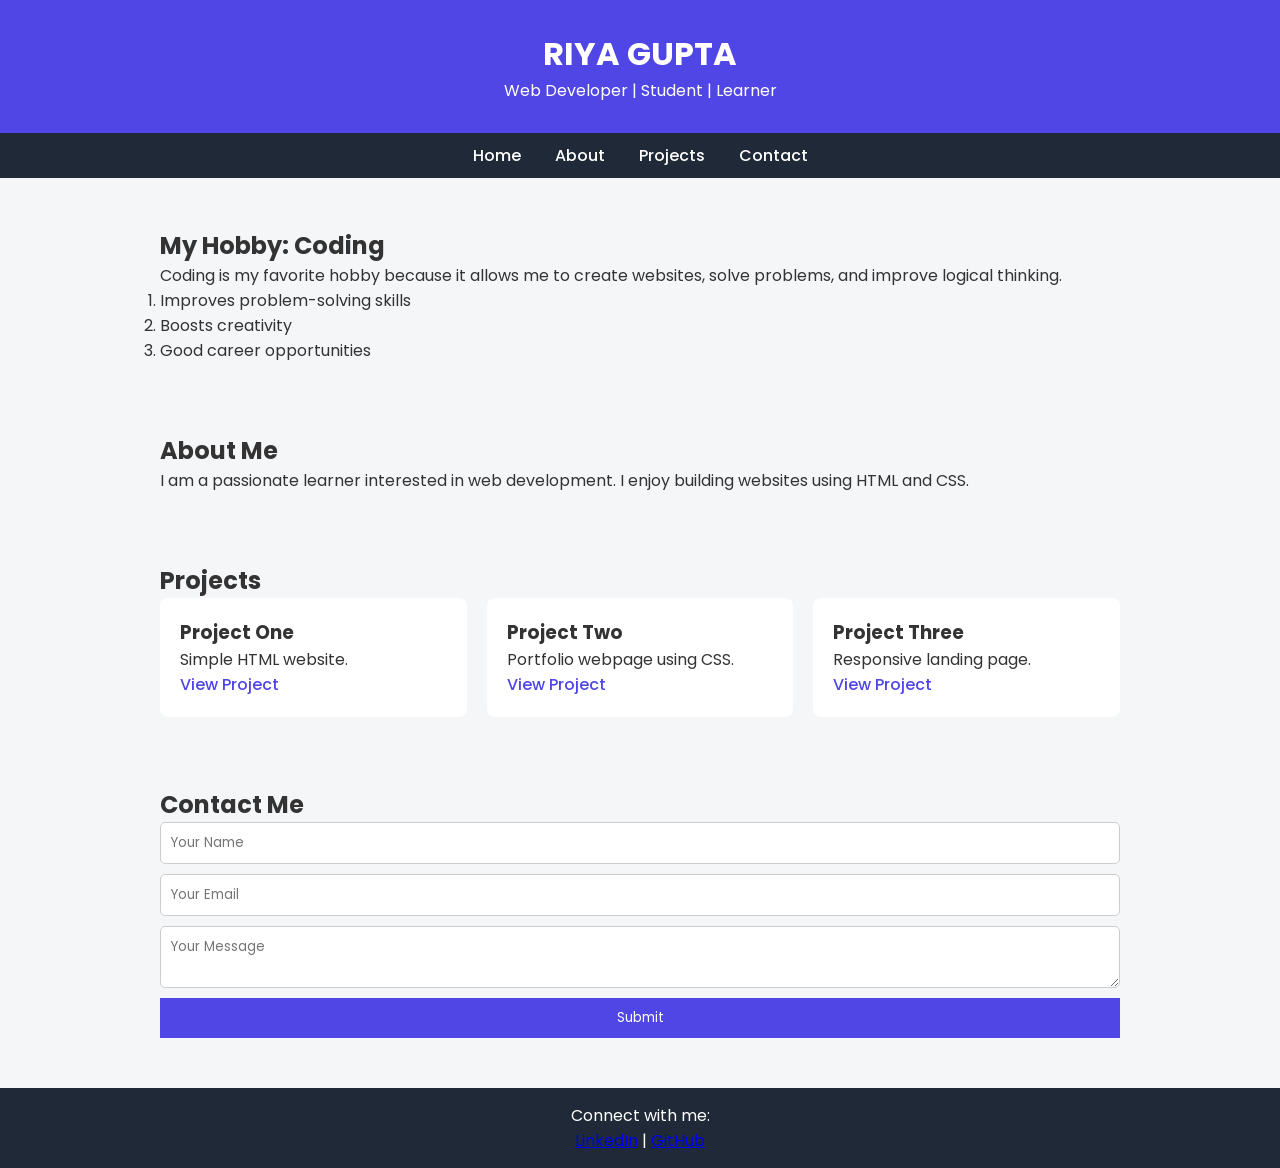
==== index.html @ be392096 "Add files via upload" ====
<!DOCTYPE html>
<html lang="en">
<head>
    <meta charset="UTF-8">
    <meta name="viewport" content="width=device-width, initial-scale=1.0">
    <title>My Portfolio</title>

        
    <link href="https://fonts.googleapis.com/css2?family=Poppins:wght@300;500;700&display=swap" rel="stylesheet">

    <link rel="stylesheet" href="style.css">
</head>
<body>

        <header>
        <h1>RIYA GUPTA </h1>
        <p>Web Developer | Student | Learner</p>
    </header>

    <nav>
        <a href="#home">Home</a>
        <a href="#about">About</a>
        <a href="#projects">Projects</a>
        <a href="#contact">Contact</a>
    </nav> 
         <section id="home" class="container">
        <h2>My Hobby: Coding</h2>
        <p>
            Coding is my favorite hobby because it allows me to create websites,
            solve problems, and improve logical thinking.
        </p>

        <ol>
            <li>Improves problem-solving skills</li>
            <li>Boosts creativity</li>
            <li>Good career opportunities</li>
        </ol>
    </section>

       <section id="about" class="container">
        <h2>About Me</h2>
        <p>
            I am a passionate learner interested in web development.
            I enjoy building websites using HTML and CSS.
        </p>
    </section>

    <section id="projects" class="container">
        <h2>Projects</h2>

        <div class="projects-grid">
            <div class="project-card">
                <h3>Project One</h3>
                <p>Simple HTML website.</p>
                <a href="#">View Project</a>
            </div>

            <div class="project-card">
                <h3>Project Two</h3>
                <p>Portfolio webpage using CSS.</p>
                <a href="#">View Project</a>
            </div>

            <div class="project-card">
                <h3>Project Three</h3>
                <p>Responsive landing page.</p>
                <a href="#">View Project</a>
            </div>
        </div>  
    </section>

    <section id="contact" class="container">
        <h2>Contact Me</h2>

        <form>
            <input type="text" placeholder="Your Name" required>
            <input type="email" placeholder="Your Email" required>
            <textarea placeholder="Your Message"></textarea>
            <button type="submit">Submit</button>
        </form>
    </section>

    <footer>
        <p>Connect with me:</p>
        <a href="#">LinkedIn</a> |
        <a href="#">GitHub</a>
    </footer>

</body>
</html>
---- style.css ----
* {
    margin: 0;
    padding: 0;
    box-sizing: border-box;
    font-family: 'Poppins', sans-serif;
}

/* General Styling */
body {
    background-color: #f4f6f8;
    color: #333;
}

/* Header */
header {
    background-color: #4f46e5;
    color: white;
    padding: 30px;
    text-align: center;
}

/* Navigation */
nav {
    background-color: #1f2937;
    text-align: center;
    padding: 10px;
}

nav a {
    color: white;
    margin: 0 15px;
    text-decoration: none;
    font-weight: 500;
}

nav a:hover {
    text-decoration: underline;
}

/* Container */
.container {
    max-width: 1000px;
    margin: 30px auto;
    padding: 20px;
}

/* Projects Section */
.projects-grid {
    display: flex;
    gap: 20px;
    flex-wrap: wrap;
}

.project-card {
    background: white;
    padding: 20px;
    border-radius: 8px;
    flex: 1;
    min-width: 250px;
}

.project-card a {
    color: #4f46e5;
    text-decoration: none;
    font-weight: 500;
}

/* Contact Form */
form {
    display: flex;
    flex-direction: column;
    gap: 10px;
}

input, textarea {
    padding: 10px;
    border: 1px solid #ccc;
    border-radius: 5px;
}

button {
    background-color: #4f46e5;
    color: white;
    padding: 10px;
    border: none;
    cursor: pointer;
}

button:hover {
    background-color: #3730a3;
}

/* Footer */
footer {
    background-color: #1f2937;
    color: white;
    text-align: center;
    padding: 15px;
}

/* Responsive */
@media (max-width: 600px) {
    .projects-grid {
        flex-direction: column;
    }
}
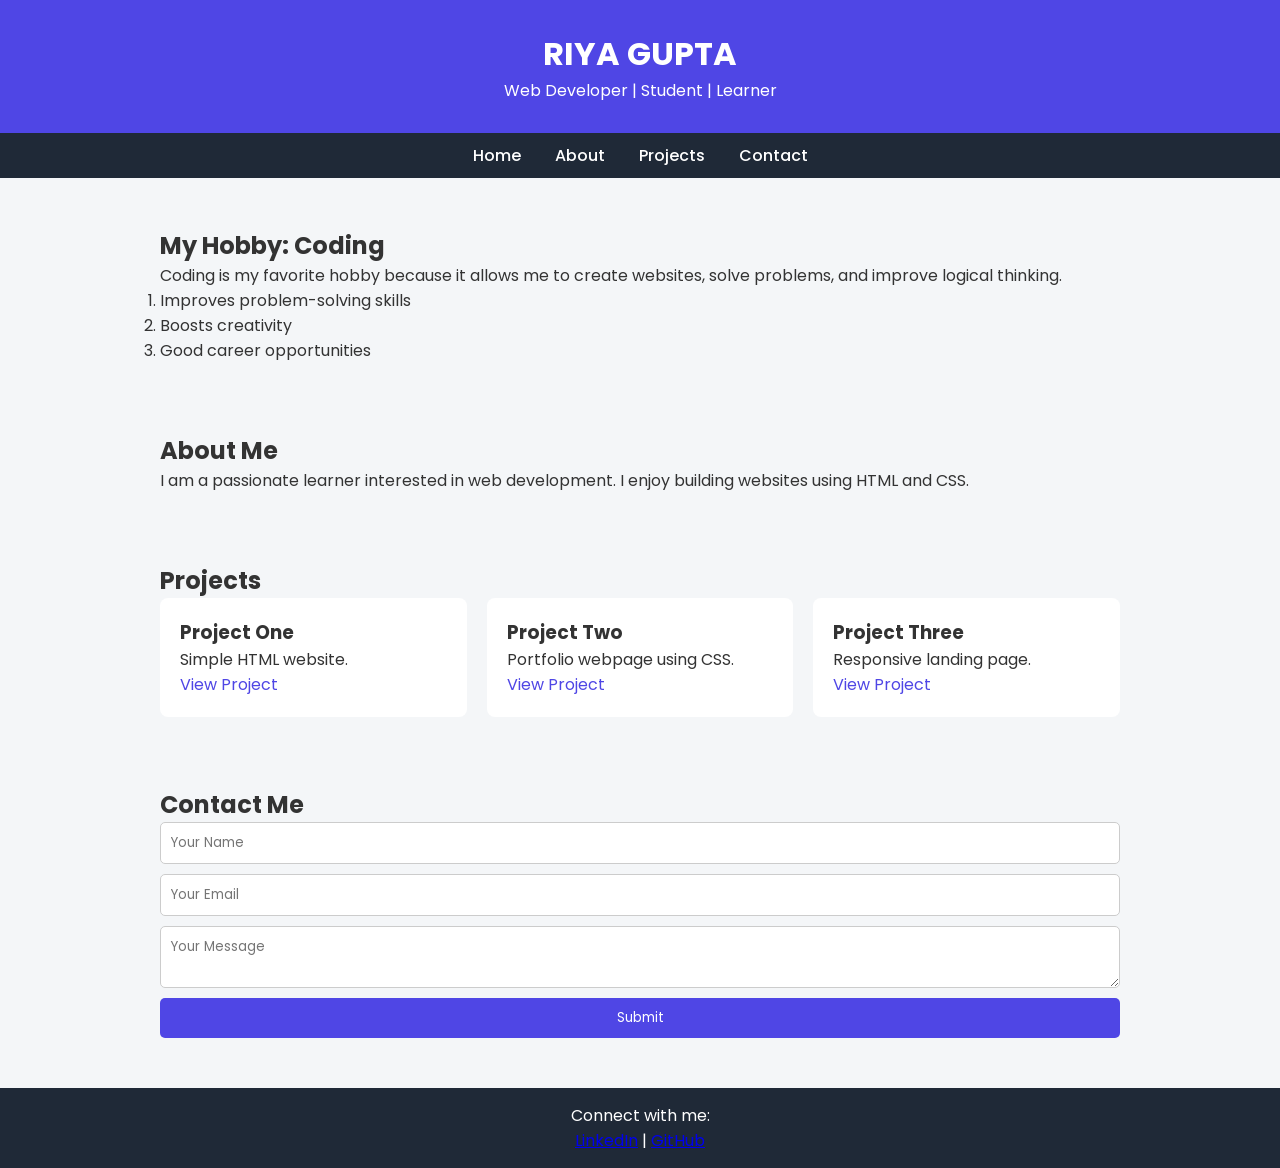
==== commit 1e29ce5e: "Merge branch 'main' into stage" ====
--- a/index.html
+++ b/index.html
@@ -81,10 +81,11 @@
     </section>
 
     <footer>
-        <p>Connect with me:</p>
-        <a href="#">LinkedIn</a> |
-        <a href="#">GitHub</a>
-    </footer>
+    <p>Connect with me:</p>
+    <a href="https://www.linkedin.com/in/riya-gupta-a43642379" target="_blank">LinkedIn</a> |
+    <a href="https://github.com/Reee1617" target="_blank">GitHub</a>
+</footer>
+    <script src="js main.js"></script>
+</body>
+</html>
 
-</body>
-</html>
--- a/style.css
+++ b/style.css
@@ -5,13 +5,11 @@
     font-family: 'Poppins', sans-serif;
 }
 
-/* General Styling */
 body {
     background-color: #f4f6f8;
     color: #333;
 }
 
-/* Header */
 header {
     background-color: #4f46e5;
     color: white;
@@ -19,7 +17,6 @@
     text-align: center;
 }
 
-/* Navigation */
 nav {
     background-color: #1f2937;
     text-align: center;
@@ -37,14 +34,12 @@
     text-decoration: underline;
 }
 
-/* Container */
 .container {
     max-width: 1000px;
     margin: 30px auto;
     padding: 20px;
 }
 
-/* Projects Section */
 .projects-grid {
     display: flex;
     gap: 20px;
@@ -59,13 +54,16 @@
     min-width: 250px;
 }
 
+.project-card:hover {
+    transform: translateY(-5px);
+    transition: 0.3s;
+}
+
 .project-card a {
     color: #4f46e5;
     text-decoration: none;
-    font-weight: 500;
 }
 
-/* Contact Form */
 form {
     display: flex;
     flex-direction: column;
@@ -84,13 +82,21 @@
     padding: 10px;
     border: none;
     cursor: pointer;
+    border-radius: 5px;
 }
 
 button:hover {
     background-color: #3730a3;
 }
 
-/* Footer */
+.delete-btn {
+    margin-left: 10px;
+    background-color: red;
+    padding: 4px 6px;
+    font-size: 12px;
+    border-radius: 4px;
+}
+
 footer {
     background-color: #1f2937;
     color: white;
@@ -98,7 +104,6 @@
     padding: 15px;
 }
 
-/* Responsive */
 @media (max-width: 600px) {
     .projects-grid {
         flex-direction: column;
